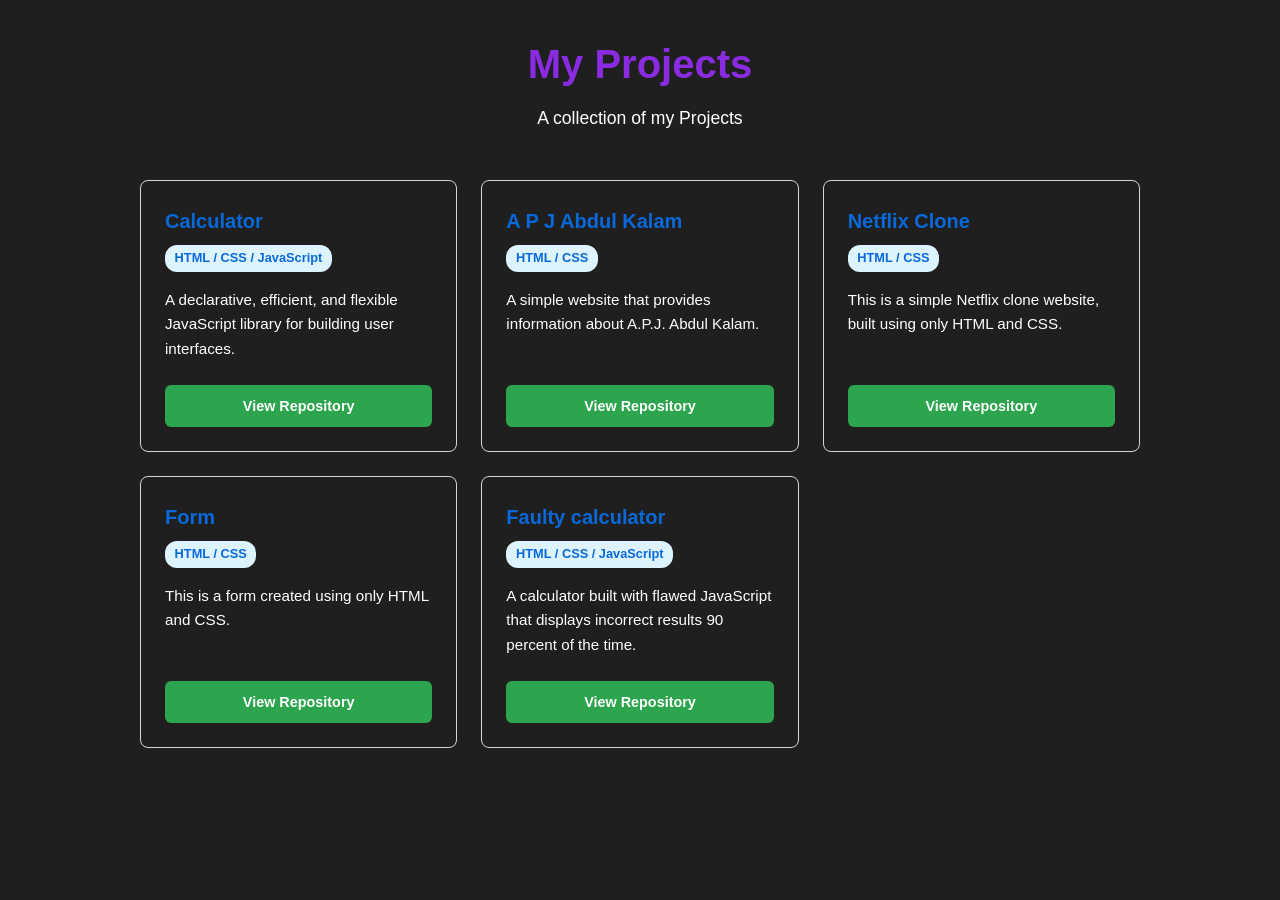
==== index.html @ 2b4c5e29 "Update index.html" ====
<!DOCTYPE html>
<html lang="en">

<head>
    <meta charset="UTF-8">
    <meta name="viewport" content="width=device-width, initial-scale=1.0">
    <title>My projects</title>
    <style>
        /* Base Styles & Reset */
        * {
            box-sizing: border-box;
            margin: 0;
            padding: 0;
        }

        body {
            font-family: -apple-system, BlinkMacSystemFont, "Segoe UI", Roboto, Helvetica, Arial, sans-serif;
            background-color: #1F1F1F;
            color: #24292f;
            line-height: 1.6;
            padding: 2rem;
        }

        /* Header Styling */
        header {
            text-align: center;
            margin-bottom: 3rem;
        }

        h1 {
            font-size: 2.5rem;
            color: blueviolet;
            /* GitHub blue */
            margin-bottom: 0.5rem;
        }

        p.subtitle {
            color: #ffffff;
            font-size: 1.1rem;
        }

        /* Grid Layout for Bookmarks */
        .bookmark-grid {
            display: grid;
            /* Creates a responsive grid that adapts to screen size */
            grid-template-columns: repeat(auto-fit, minmax(300px, 1fr));
            gap: 1.5rem;
            max-width: 1000px;
            margin: 0 auto;
            /* Centers the grid */
        }

        /* Card Styling */
        .card {
            background: transparent;
            border: 1px solid #d0d7de;
            border-radius: 8px;
            padding: 1.5rem;
            transition: transform 0.2s ease, box-shadow 0.2s ease;
            display: flex;
            flex-direction: column;
        }

        /* Hover Effect */
        .card:hover {
            transform: translateY(-5px);
            box-shadow: 0 8px 24px rgba(140, 149, 159, 0.2);
        }

        .card h2 {
            font-size: 1.25rem;
            margin-bottom: 0.5rem;
        }

        .card h2 a {
            text-decoration: none;
            color: #0969da;
        }

        .card h2 a:hover {
            text-decoration: underline;
        }

        .card p {
            color: white;
            font-size: 0.95rem;
            margin-bottom: 1.5rem;
            flex-grow: 1;
            /* Pushes the button to the bottom */
        }

        /* Tags/Language Badge */
        .language {
            display: inline-block;
            font-size: 0.8rem;
            font-weight: 600;
            background-color: #ddf4ff;
            color: #0969da;
            padding: 0.2rem 0.6rem;
            border-radius: 12px;
            margin-bottom: 1rem;
            width: max-content;
        }

        /* View Project Button */
        .btn {
            display: inline-block;
            text-align: center;
            background-color: #2da44e;
            /* GitHub green */
            color: white;
            text-decoration: none;
            padding: 0.6rem 1rem;
            border-radius: 6px;
            font-weight: 600;
            font-size: 0.9rem;
            transition: background-color 0.2s;
        }

        .btn:hover {
            background-color: #2c974b;
        }
    </style>
</head>

<body>

    <header>
        <h1>My Projects</h1>
        <p class="subtitle">A collection of my Projects</p>
    </header>

    <main class="bookmark-grid">

        <article class="card">
            <h2><a href="#">Calculator</a></h2>
            <span class="language"> HTML / CSS / JavaScript</span>
            <p>A declarative, efficient, and flexible JavaScript library for building user interfaces.</p>
            <a href="Calculator/index.html" target="_blank" class="btn">View Repository</a>
        </article>

        <article class="card">
            <h2><a href="#">A P J Abdul Kalam</a></h2>
            <span class="language"> HTML / CSS </span>
            <p>A simple website that provides information about A.P.J. Abdul Kalam.</p>
            <a href="A P J Abdul Kalam/index.html" target="_blank" class="btn">View Repository</a>
        </article>

        <article class="card">
            <h2><a href="#"> Netflix Clone </a></h2>
            <span class="language"> HTML / CSS </span>
            <p>This is a simple Netflix clone website, built using only HTML and CSS.</p>
            <a href="Netflix Clone/index.html" target="_blank" class="btn">View Repository</a>
        </article>
        
        <article class="card">
            <h2><a href="#"> Form </a></h2>
            <span class="language"> HTML / CSS </span>
            <p>This is a form created using only HTML and CSS.</p>
            <a href="Form/index.html" target="_blank" class="btn">View Repository</a>
        </article>
        
        <article class="card">
            <h2><a href="#"> Faulty calculator </a></h2>
            <span class="language"> HTML / CSS / JavaScript </span>
            <p>A calculator built with flawed JavaScript that displays incorrect results 90 percent of the time.</p>
            <a href="Form/index.html" target="_blank" class="btn">View Repository</a>
        </article>


    </main>

</body>

</html>
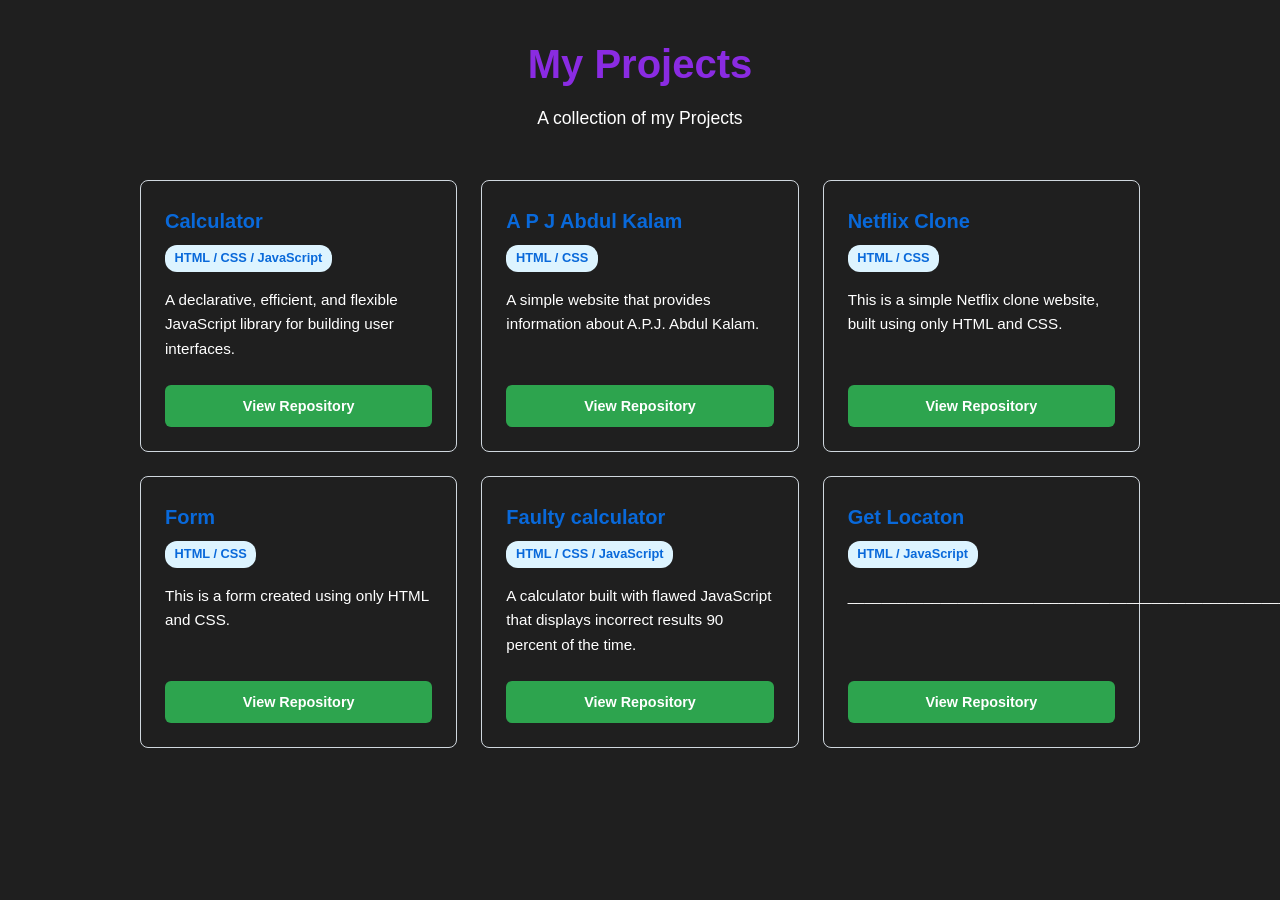
==== commit 3198f461: "Update index.html" ====
--- a/index.html
+++ b/index.html
@@ -164,7 +164,14 @@
             <h2><a href="#"> Faulty calculator </a></h2>
             <span class="language"> HTML / CSS / JavaScript </span>
             <p>A calculator built with flawed JavaScript that displays incorrect results 90 percent of the time.</p>
-            <a href="Form/index.html" target="_blank" class="btn">View Repository</a>
+            <a href="Faulty calculator/index.html" target="_blank" class="btn">View Repository</a>
+        </article>
+        
+        <article class="card">
+            <h2><a href="#"> Get Locaton </a></h2>
+            <span class="language"> HTML / JavaScript </span>
+            <p>____________________________________________________________________________________</p>
+            <a href="Get Location/index.html" target="_blank" class="btn">View Repository</a>
         </article>
 
 
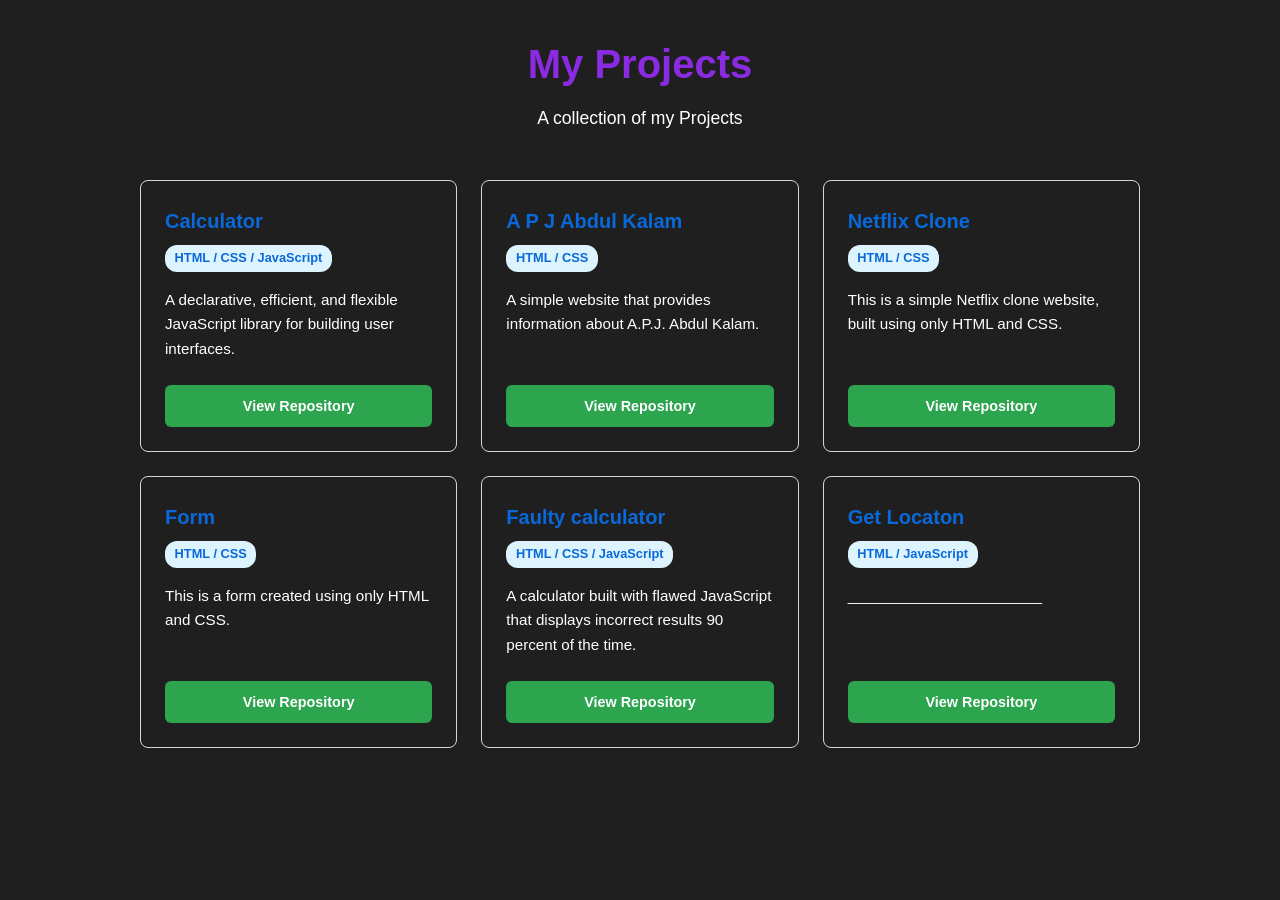
==== commit c25422cc: "Update index.html" ====
--- a/index.html
+++ b/index.html
@@ -170,7 +170,7 @@
         <article class="card">
             <h2><a href="#"> Get Locaton </a></h2>
             <span class="language"> HTML / JavaScript </span>
-            <p>____________________________________________________________________________________</p>
+            <p>_______________________</p>
             <a href="Get Location/index.html" target="_blank" class="btn">View Repository</a>
         </article>
 
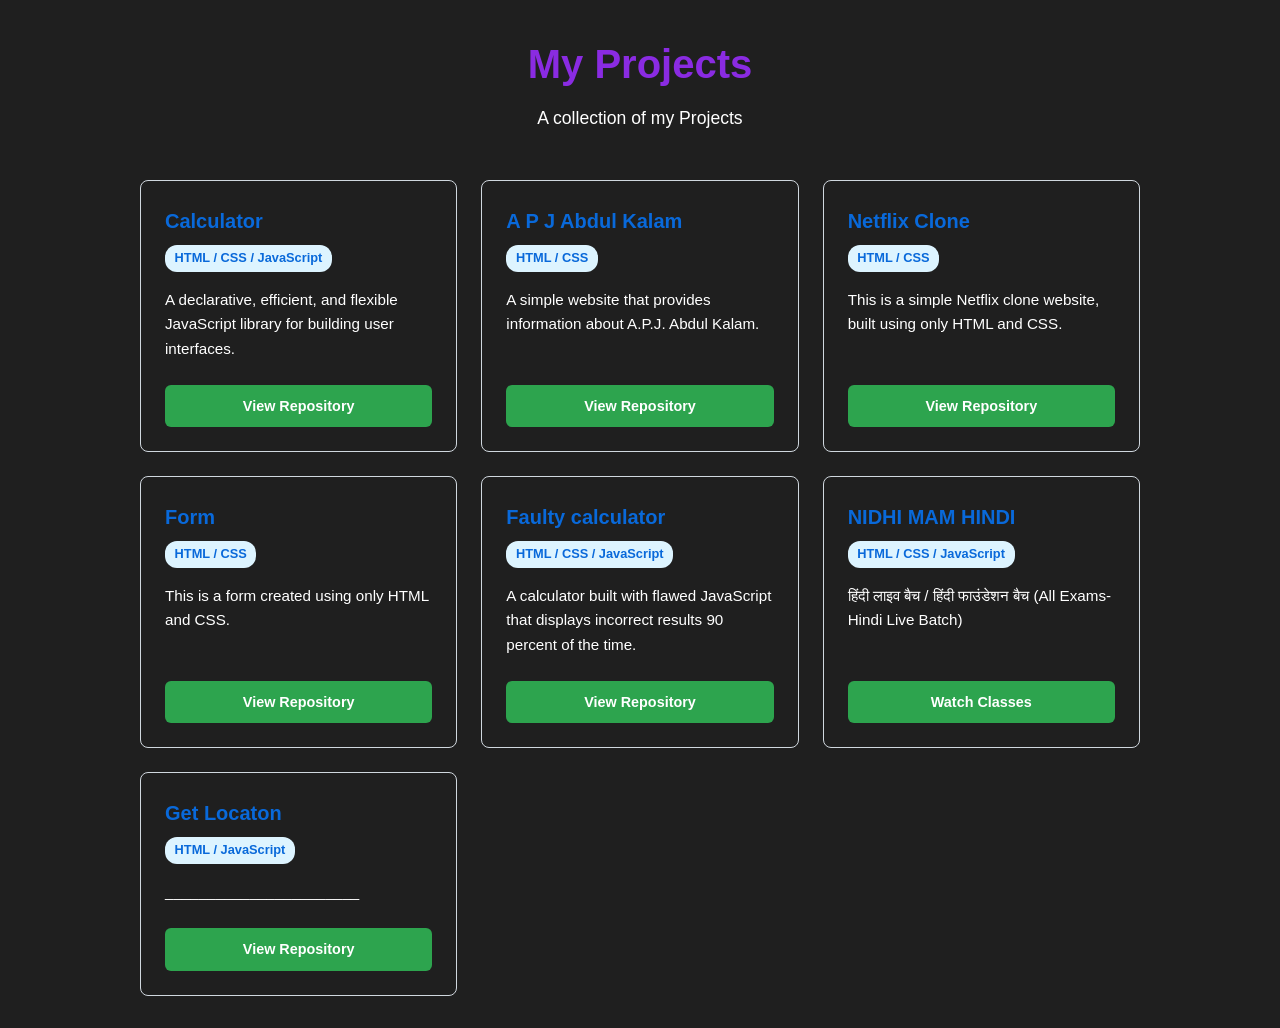
==== commit 572a7a63: "Update index.html" ====
--- a/index.html
+++ b/index.html
@@ -168,6 +168,13 @@
         </article>
         
         <article class="card">
+            <h2><a href="#"> NIDHI MAM HINDI  </a></h2>
+            <span class="language"> HTML / CSS / JavaScript </span>
+            <p>हिंदी लाइव बैच / हिंदी फाउंडेशन बैच (All Exams- Hindi Live Batch)</p>
+            <a href="NIDHI MAM HINDI/index.html" target="_blank" class="btn">Watch Classes</a>
+        </article>
+        
+        <article class="card">
             <h2><a href="#"> Get Locaton </a></h2>
             <span class="language"> HTML / JavaScript </span>
             <p>_______________________</p>
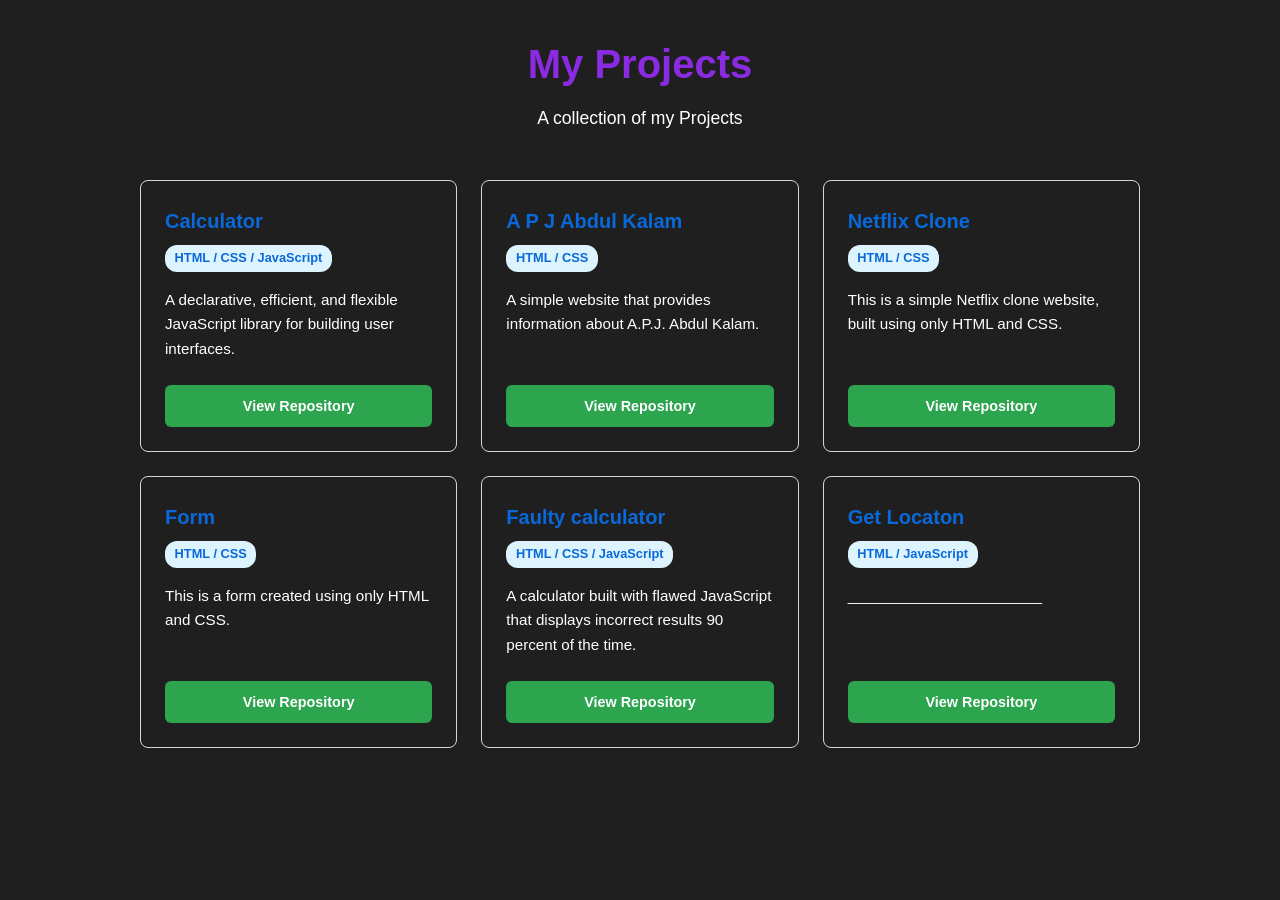
==== commit bf414f72: "Update index.html" ====
--- a/index.html
+++ b/index.html
@@ -168,13 +168,6 @@
         </article>
         
         <article class="card">
-            <h2><a href="#"> NIDHI MAM HINDI  </a></h2>
-            <span class="language"> HTML / CSS / JavaScript </span>
-            <p>हिंदी लाइव बैच / हिंदी फाउंडेशन बैच (All Exams- Hindi Live Batch)</p>
-            <a href="NIDHI MAM HINDI/index.html" target="_blank" class="btn">Watch Classes</a>
-        </article>
-        
-        <article class="card">
             <h2><a href="#"> Get Locaton </a></h2>
             <span class="language"> HTML / JavaScript </span>
             <p>_______________________</p>
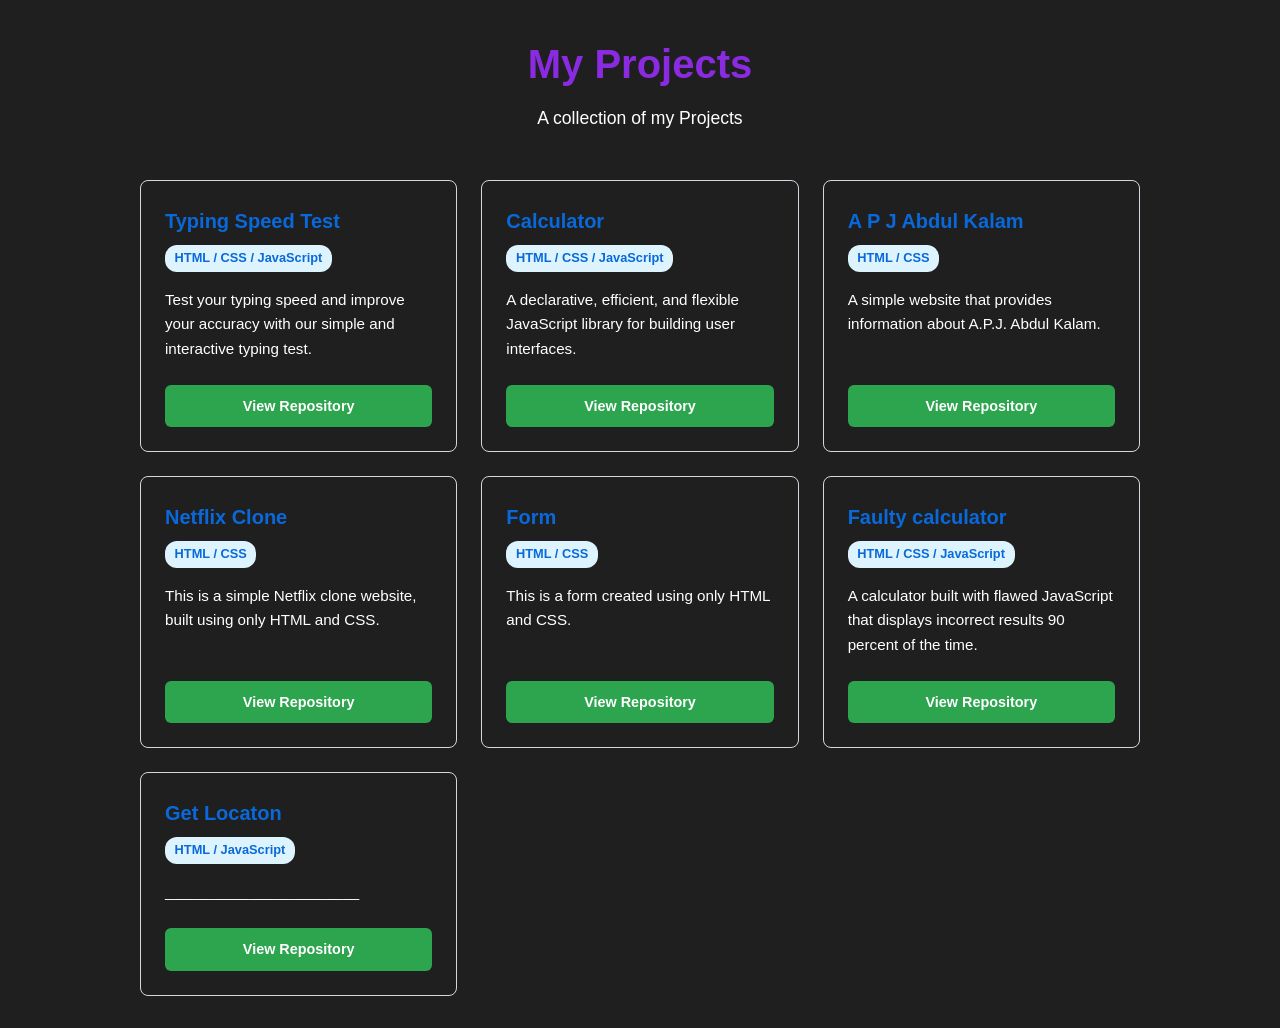
==== commit 44ca64d4: "Update index.html" ====
--- a/index.html
+++ b/index.html
@@ -133,6 +133,14 @@
     <main class="bookmark-grid">
 
         <article class="card">
+            <h2><a href="#">Typing Speed Test</a></h2>
+            <span class="language"> HTML / CSS / JavaScript</span>
+            <p>Test your typing speed and improve your accuracy with our simple and interactive typing test.</p>
+            <a href="Typing-Speed-Test/index.html" target="_blank" class="btn">View Repository</a>
+        </article>
+
+        
+        <article class="card">
             <h2><a href="#">Calculator</a></h2>
             <span class="language"> HTML / CSS / JavaScript</span>
             <p>A declarative, efficient, and flexible JavaScript library for building user interfaces.</p>
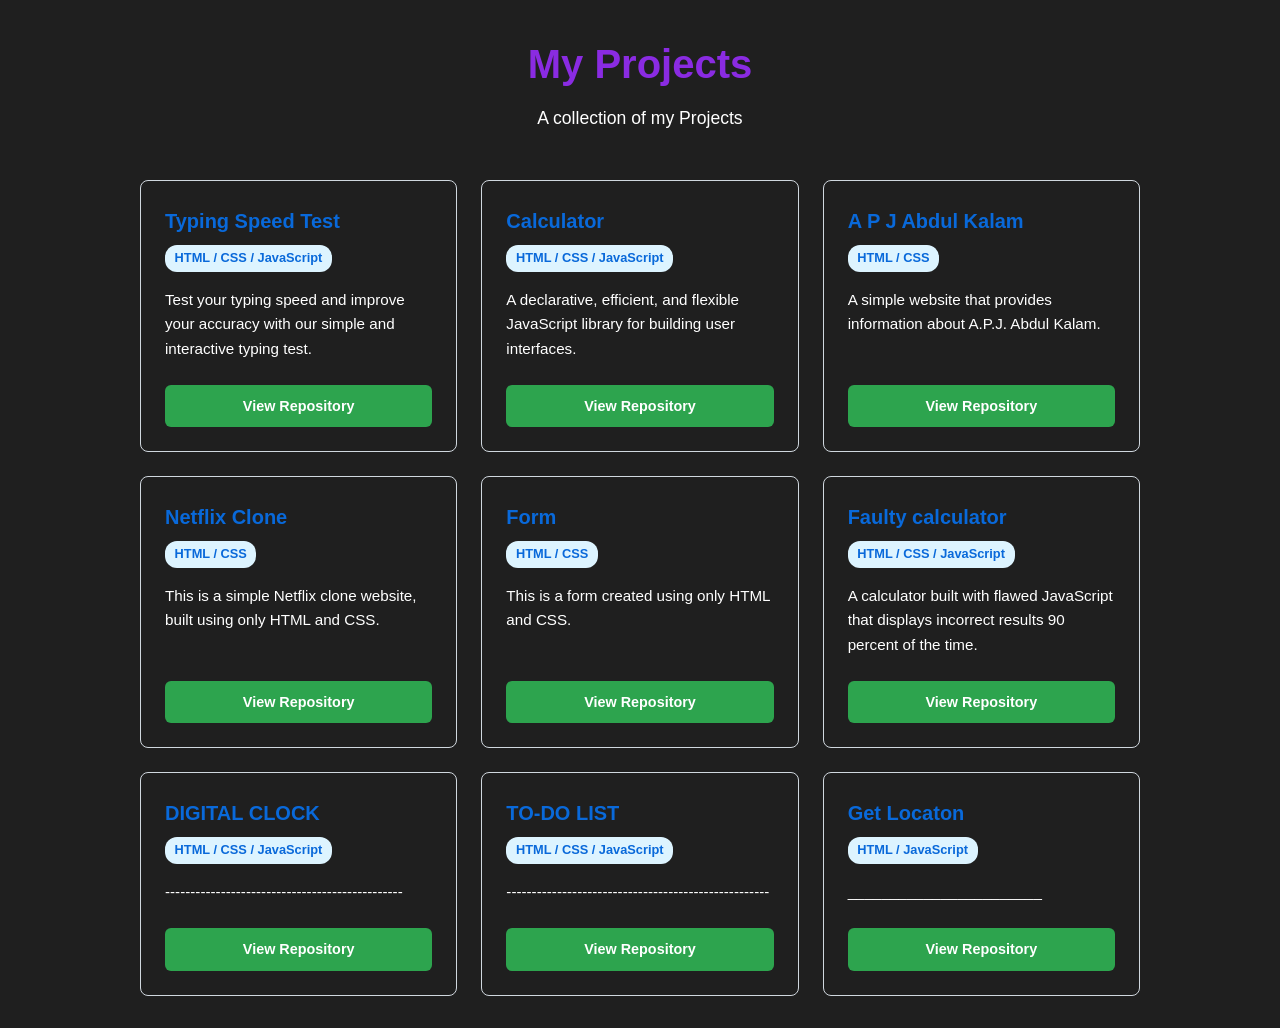
==== commit 32d2a255: "Update index.html" ====
--- a/index.html
+++ b/index.html
@@ -174,6 +174,22 @@
             <p>A calculator built with flawed JavaScript that displays incorrect results 90 percent of the time.</p>
             <a href="Faulty calculator/index.html" target="_blank" class="btn">View Repository</a>
         </article>
+
+        
+        <article class="card">
+            <h2><a href="#"> DIGITAL CLOCK </a></h2>
+            <span class="language"> HTML / CSS / JavaScript </span>
+            <p>-----------------------------------------------</p>
+            <a href="DIGITAL CLOCK/index.html" target="_blank" class="btn">View Repository</a>
+        </article>
+
+        
+        <article class="card">
+            <h2><a href="#"> TO-DO LIST </a></h2>
+            <span class="language"> HTML / CSS / JavaScript </span>
+            <p>----------------------------------------------------</p>
+            <a href="TO-DO LIST/index.html" target="_blank" class="btn">View Repository</a>
+        </article>
         
         <article class="card">
             <h2><a href="#"> Get Locaton </a></h2>
